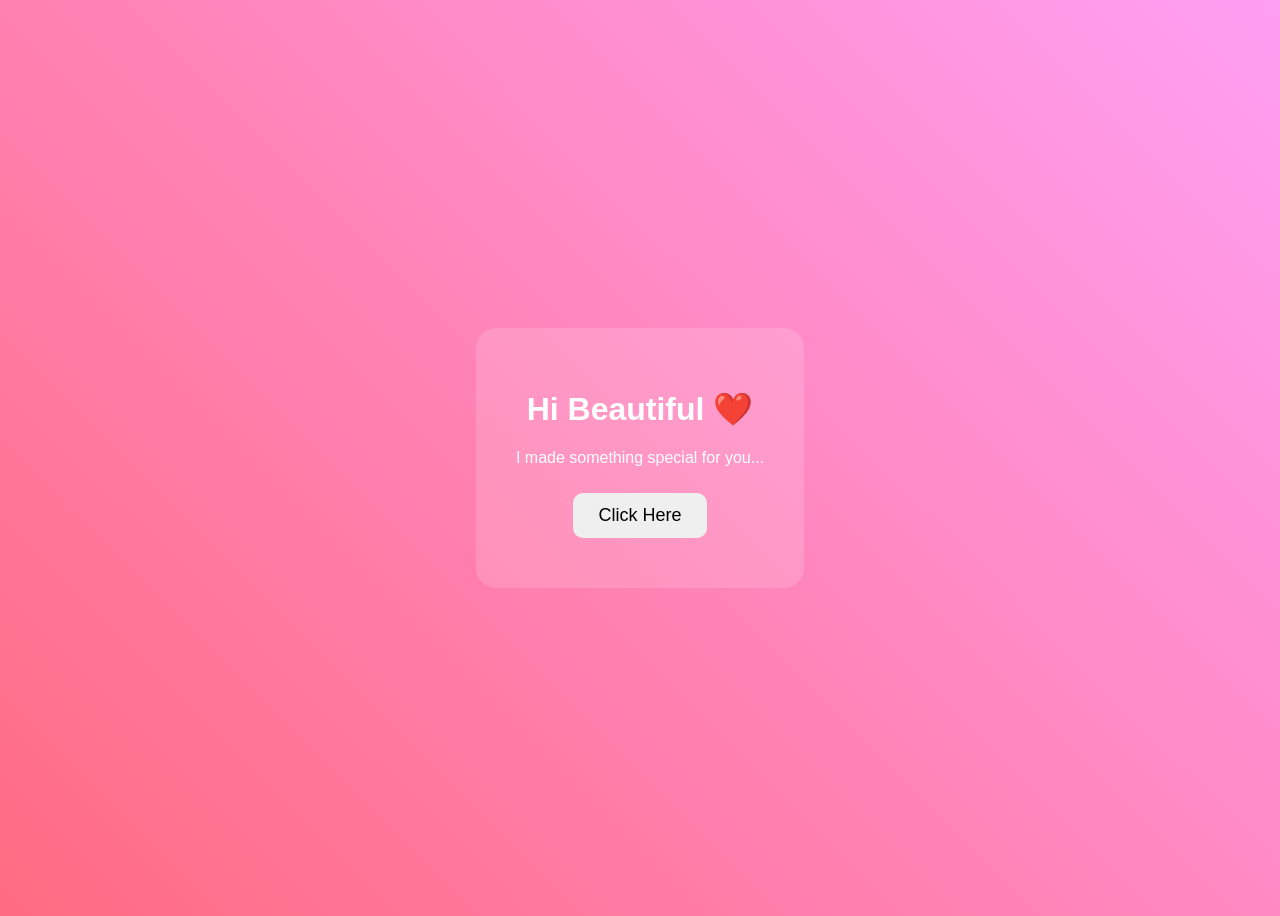
==== index.html @ 5ed71509 "Update and rename website.html to index.html" ====
<!DOCTYPE html>
<html>
<head>
<title>For Someone Special ❤️</title>
<link rel="stylesheet" href="design.css">
</head>

<body>

<div class="container">
<h1>Hi Beautiful ❤️</h1>
<p>I made something special for you...</p>

<button onclick="nextPage()">Click Here</button>
</div>

<script>
function nextPage(){
window.location.href = "question.html";
}
</script>
</body>
</html>
---- design.css ----
body{
background: linear-gradient(45deg,#ff6b81,#ff9ff3);
height:100vh;
display:flex;
justify-content:center;
align-items:center;
font-family:Arial;
text-align:center;
color:white;
}

.container{
background:rgba(255,255,255,0.15);
padding:40px;
border-radius:20px;
}

button{
padding:12px 25px;
margin:10px;
border:none;
border-radius:10px;
font-size:18px;
cursor:pointer;
}

button:hover{
transform:scale(1.1);
}
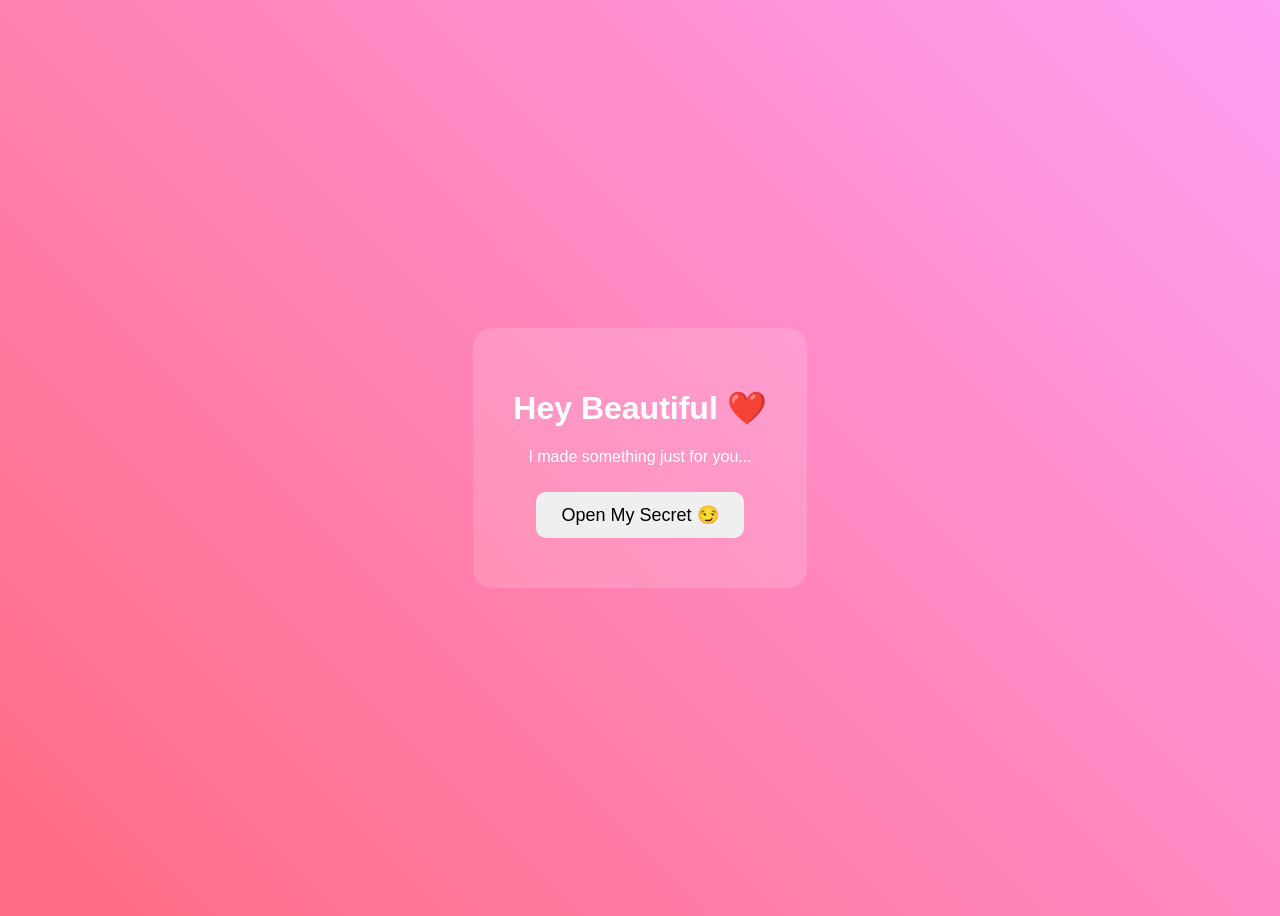
==== commit 1e830577: "Revise index.html with new content and functionality Added flirty messages that change every 3 secon" ====
--- a/index.html
+++ b/index.html
@@ -8,16 +8,34 @@
 <body>
 
 <div class="container">
-<h1>Hi Beautiful ❤️</h1>
-<p>I made something special for you...</p>
 
-<button onclick="nextPage()">Click Here</button>
+<h1>Hey Beautiful ❤️</h1>
+
+<p id="flirtyText">I made something just for you...</p>
+
+<button onclick="nextPage()">Open My Secret 😏</button>
+
 </div>
 
 <script>
+
 function nextPage(){
 window.location.href = "question.html";
 }
+
+const messages = [
+"Are you a magician? Because whenever I see you everything else disappears 😍",
+"I think my heart installed you as the default app ❤️",
+"You must be tired… you've been running through my mind all day 😏",
+"I made this because you're kinda special… okay VERY special 🥰"
+];
+
+setInterval(()=>{
+document.getElementById("flirtyText").innerText =
+messages[Math.floor(Math.random()*messages.length)];
+},3000);
+
 </script>
+
 </body>
 </html>
